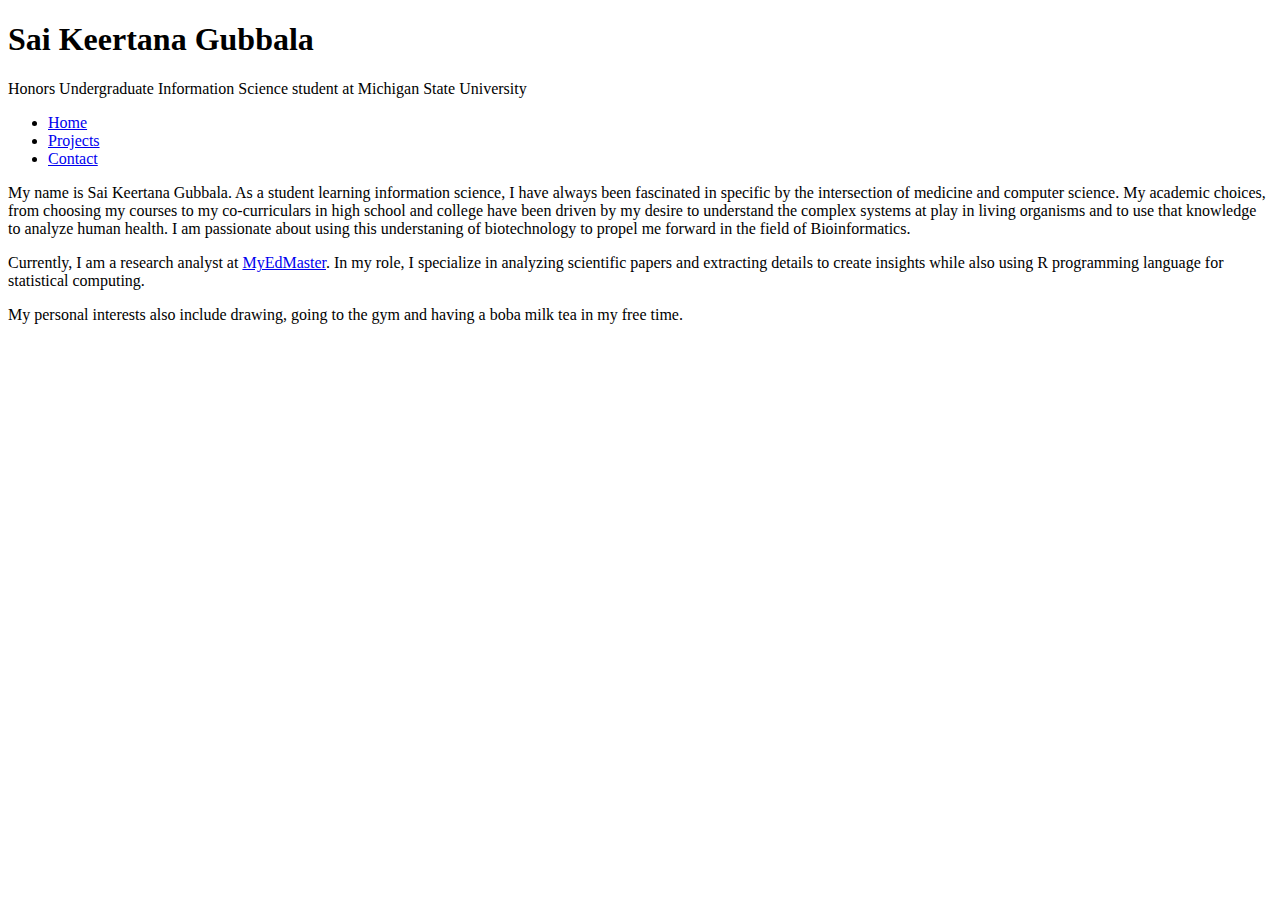
==== index.html @ 1b19bc7f "Add files via upload" ====
<!DOCTYPE html>
<html lang="en">
<head>
    <meta charset="UTF-8">
    <meta name="viewport" content="width=device-width, intial-scale=1.0">
    <link rel="stylesheet" href="style.css">
    <title>Sai Keertana Gubbala</title>
</head>
<body>
    <header>
        <h1>Sai Keertana Gubbala</h1>
        <p>Honors Undergraduate Information Science student at Michigan State University</p>
        <nav>
            <ul>
                <li><a href="index.html">Home</a></li>
                <li><a href="projects.html">Projects</a></li>
                <li><a href="contact.html">Contact</a></li>
            </ul>
        </nav>
    </header>
    <section id="about">
    <article class="about-post">
        <p>My name is Sai Keertana Gubbala. As a student learning information science, I have always been fascinated in specific by the intersection of medicine and computer science. My academic choices, from choosing my courses to my co-curriculars in high school and college have been driven by my desire to understand the complex systems at play in living organisms and to use that knowledge to analyze human health. I am passionate about using this understaning of biotechnology to propel me forward in the field of Bioinformatics.</p>
    </article>

    <article class="about-post">
        <p>Currently, I am a research analyst at <a href="https://www.myedmaster.com">MyEdMaster</a>. In my role, I specialize in analyzing scientific papers and extracting details to create insights while also using R programming language for statistical computing. </p>
    </article>

    <article class="about-post">
        <p>My personal interests also include drawing, going to the gym and having a boba milk tea in my free time.</p>
    </article>
    </section>
</body>
</html>
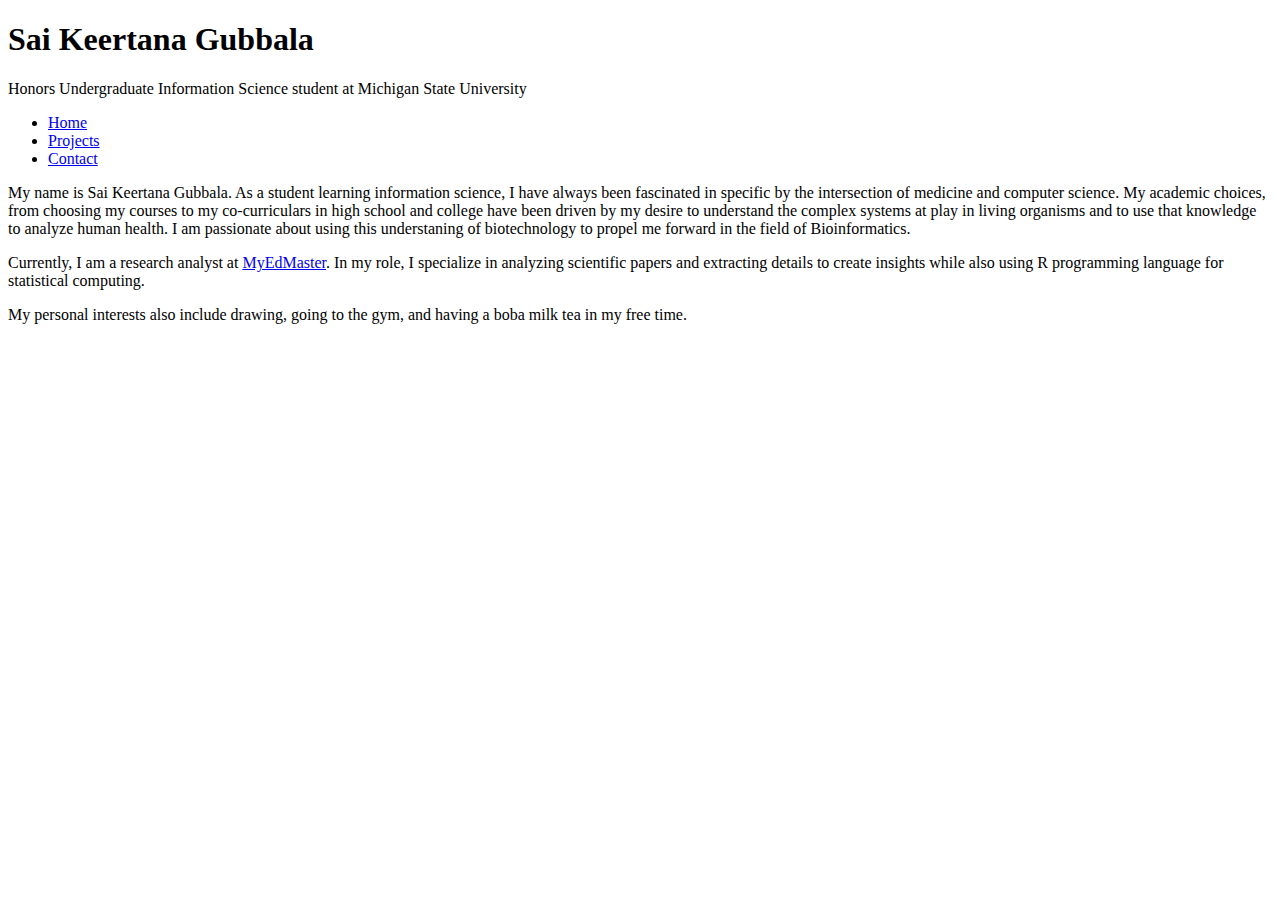
==== commit 96aae943: "Add files via upload" ====
--- a/index.html
+++ b/index.html
@@ -28,7 +28,7 @@
     </article>
 
     <article class="about-post">
-        <p>My personal interests also include drawing, going to the gym and having a boba milk tea in my free time.</p>
+        <p>My personal interests also include drawing, going to the gym, and having a boba milk tea in my free time.</p>
     </article>
     </section>
 </body>
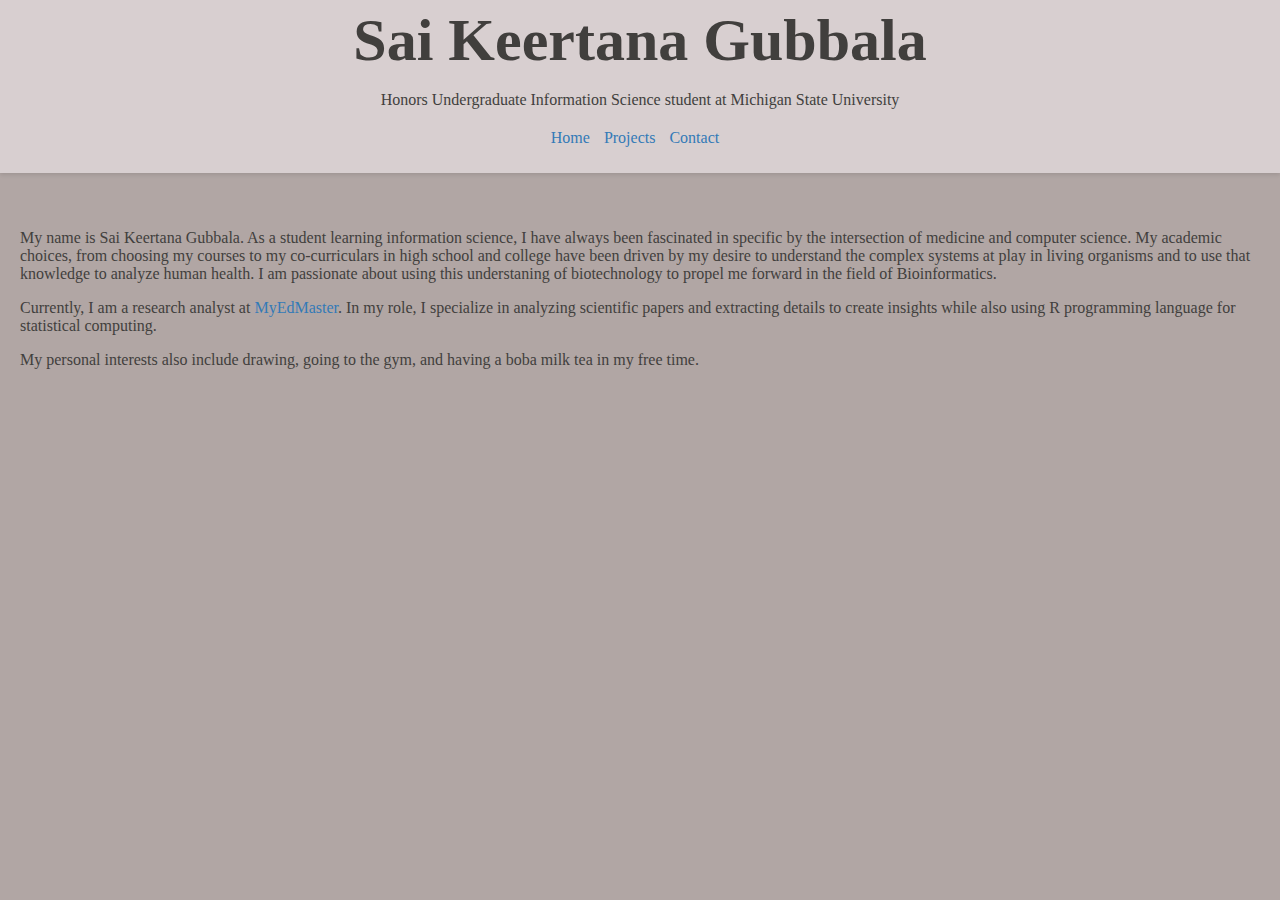
==== commit cacbc795: "Add files via upload" ====
--- a/index.html
+++ b/index.html
@@ -21,13 +21,7 @@
     <section id="about">
     <article class="about-post">
         <p>My name is Sai Keertana Gubbala. As a student learning information science, I have always been fascinated in specific by the intersection of medicine and computer science. My academic choices, from choosing my courses to my co-curriculars in high school and college have been driven by my desire to understand the complex systems at play in living organisms and to use that knowledge to analyze human health. I am passionate about using this understaning of biotechnology to propel me forward in the field of Bioinformatics.</p>
-    </article>
-
-    <article class="about-post">
         <p>Currently, I am a research analyst at <a href="https://www.myedmaster.com">MyEdMaster</a>. In my role, I specialize in analyzing scientific papers and extracting details to create insights while also using R programming language for statistical computing. </p>
-    </article>
-
-    <article class="about-post">
         <p>My personal interests also include drawing, going to the gym, and having a boba milk tea in my free time.</p>
     </article>
     </section>
--- a/style.css
+++ b/style.css
@@ -0,0 +1,84 @@
+body {
+    font-family:'Times New Roman', Times, serif;
+    margin: 0;
+    padding: 0;
+    color: #413f3d;
+    background-color: #b1a6a4;
+  }
+  
+  a {
+    color: #337ab7;
+    text-decoration: none;
+  }
+  
+  header {
+    background-color: #d8cfd0;
+    padding: 6px 20px 6px 20px;
+    text-align: center;
+    box-shadow: 0 2px 4px rgba(0, 0, 0, 0.1);
+  }
+  
+  h1 {
+    font-size: 60px;
+    margin: 0;
+  }
+  
+  p.subtitle {
+    font-size: 16px;
+    margin: 10px 0 0;
+  }
+  
+  nav ul {
+    list-style: none;
+    padding: 0;
+    margin: 20px 0;
+  }
+  
+  nav ul li {
+    display: inline-block;
+    margin-right: 10px;
+  }
+  
+  nav ul li a {
+    font-size: 16px;
+  }
+  
+  section {
+    margin: 20px 0;
+  }
+  
+  h2 {
+    font-size: 24px;
+    margin: 0;
+  }
+  
+  article {
+    padding: 20px;
+    margin-bottom: 20px;
+  }
+  
+  article h3 {
+    font-size: 20px;
+    margin: 0;
+  }
+  
+  p.project-date {
+    font-size: 16px;
+    color: #888;
+  }
+  
+  ul.contact-list {
+    list-style: none;
+    padding: 0;
+    margin: 20px 0;
+  }
+  
+  ul.contact-list li {
+    margin-bottom: 10px;
+  }
+  
+  ul.contact-list li a {
+    color: #337ab7;
+  }
+  
+  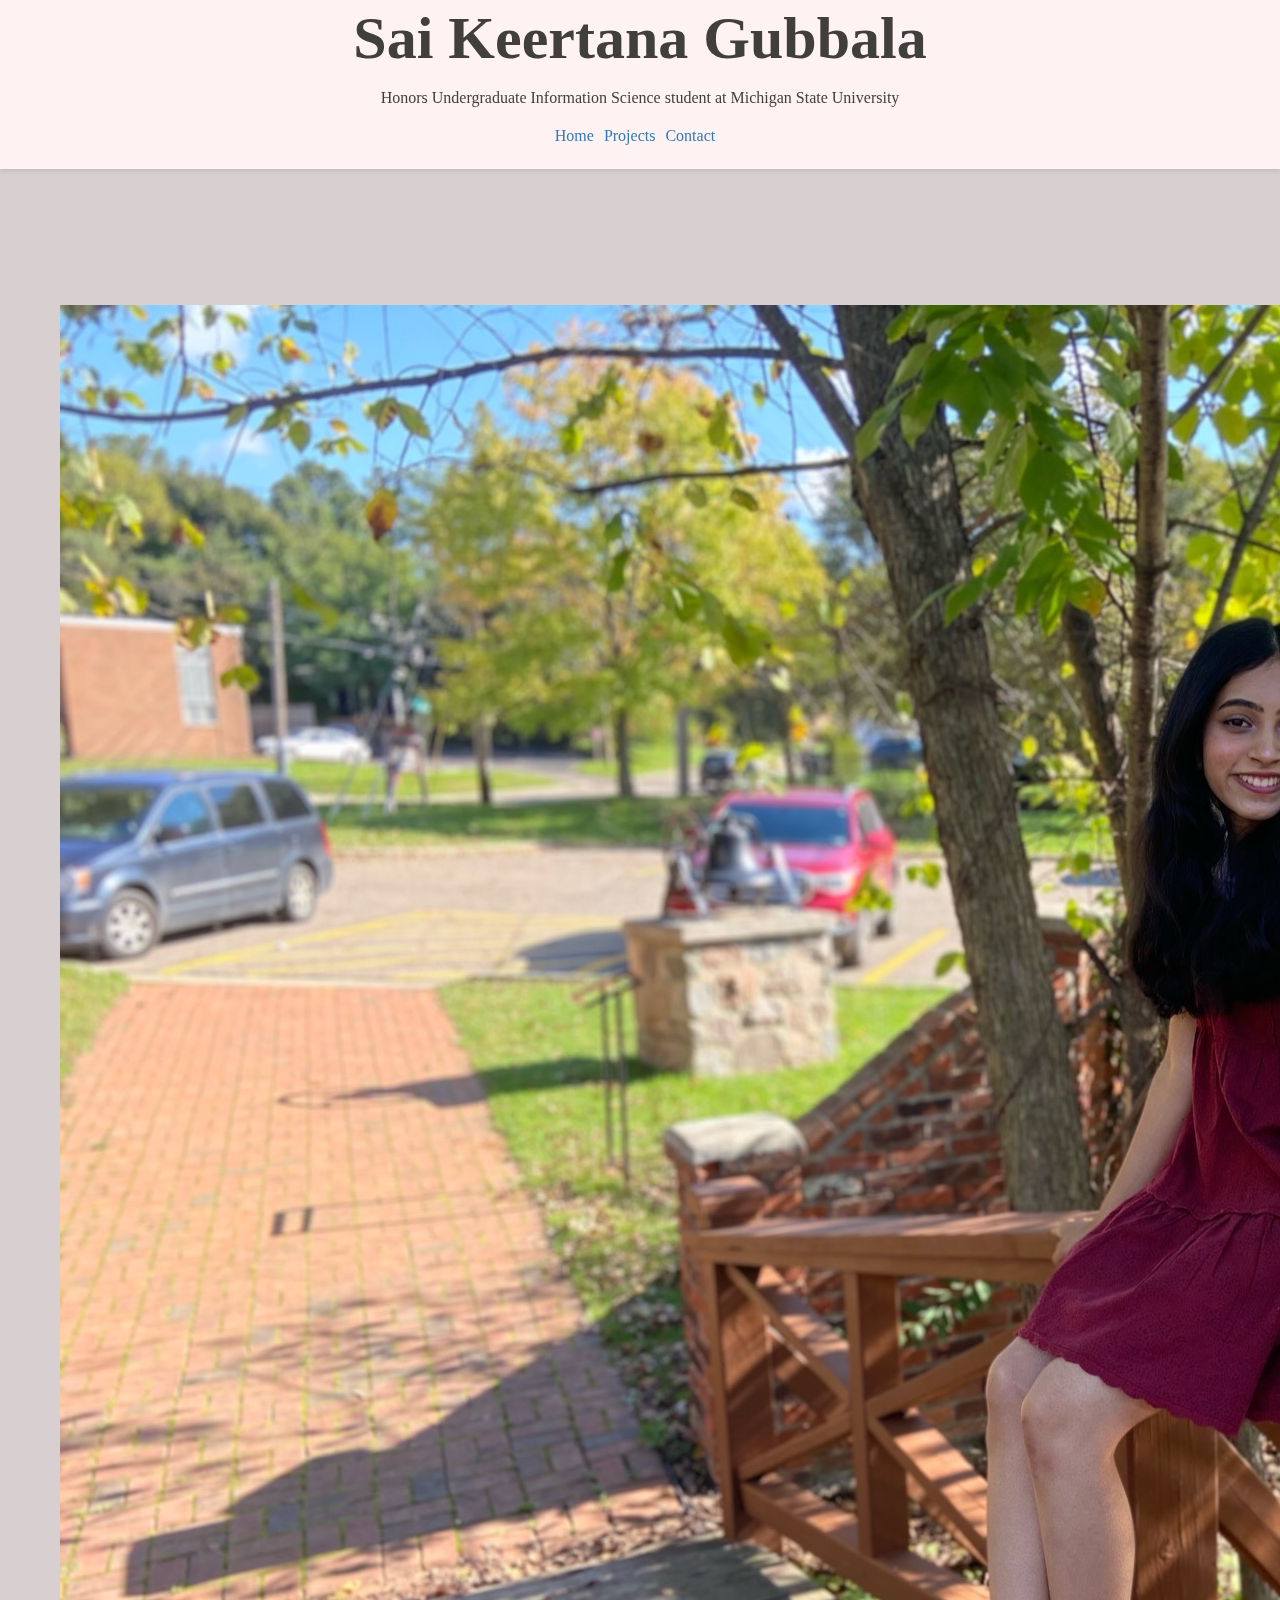
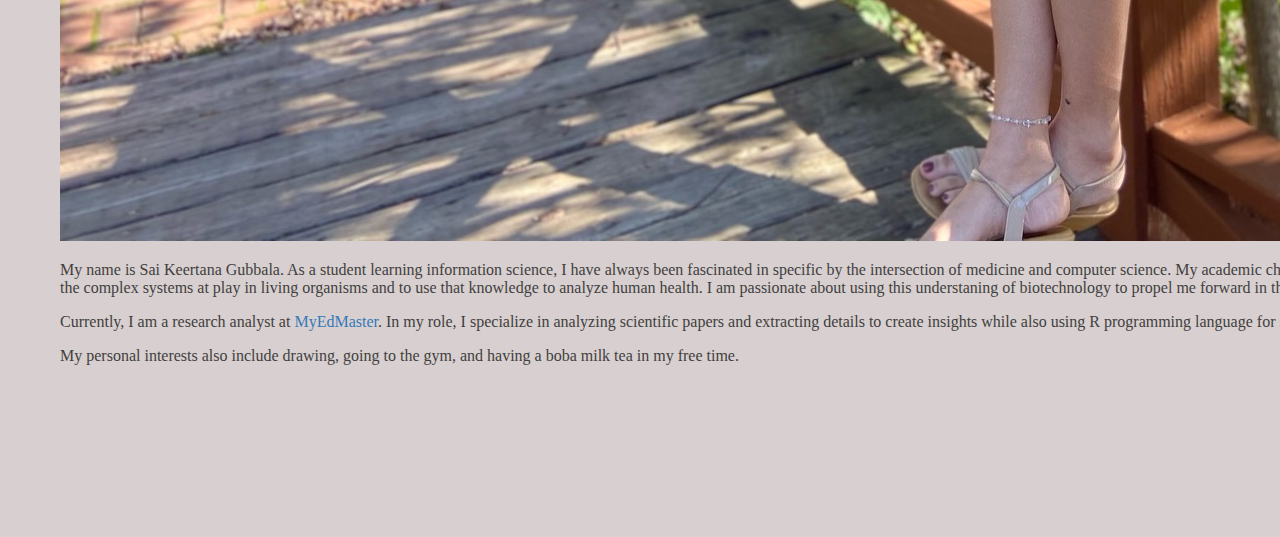
==== commit cb9bb490: "Add files via upload" ====
--- a/index.html
+++ b/index.html
@@ -20,6 +20,7 @@
     </header>
     <section id="about">
     <article class="about-post">
+        <figure><img alt="Image of me" src="me.jpg">
         <p>My name is Sai Keertana Gubbala. As a student learning information science, I have always been fascinated in specific by the intersection of medicine and computer science. My academic choices, from choosing my courses to my co-curriculars in high school and college have been driven by my desire to understand the complex systems at play in living organisms and to use that knowledge to analyze human health. I am passionate about using this understaning of biotechnology to propel me forward in the field of Bioinformatics.</p>
         <p>Currently, I am a research analyst at <a href="https://www.myedmaster.com">MyEdMaster</a>. In my role, I specialize in analyzing scientific papers and extracting details to create insights while also using R programming language for statistical computing. </p>
         <p>My personal interests also include drawing, going to the gym, and having a boba milk tea in my free time.</p>
--- a/style.css
+++ b/style.css
@@ -3,7 +3,7 @@
     margin: 0;
     padding: 0;
     color: #413f3d;
-    background-color: #b1a6a4;
+    background-color: #d8cfd0;
   }
   
   a {
@@ -12,10 +12,12 @@
   }
   
   header {
-    background-color: #d8cfd0;
-    padding: 6px 20px 6px 20px;
+    background-color: #fef2f2;
+    padding: 4px 20px 4px 20px;
     text-align: center;
     box-shadow: 0 2px 4px rgba(0, 0, 0, 0.1);
+    position: sticky;
+    top: 0;
   }
   
   h1 {
@@ -31,7 +33,9 @@
   nav ul {
     list-style: none;
     padding: 0;
+    display:flex;
     margin: 20px 0;
+    justify-content: center;
   }
   
   nav ul li {
@@ -44,7 +48,25 @@
   }
   
   section {
-    margin: 20px 0;
+    margin: 100px 0;
+    display: flex;
+    flex-direction: row;
+    align-items: center;
+  }
+
+  .about-post {
+    display: flex;
+    flex-direction: row;
+    justify-content: space-between;
+  }
+  
+  .about-post figure {
+    flex-basis: 40%;
+    margin-right: 20px;
+  }
+  
+  .about-post p {
+    flex-basis: 55%;
   }
   
   h2 {
@@ -64,7 +86,7 @@
   
   p.project-date {
     font-size: 16px;
-    color: #888;
+    color: #5d5d5d;
   }
   
   ul.contact-list {
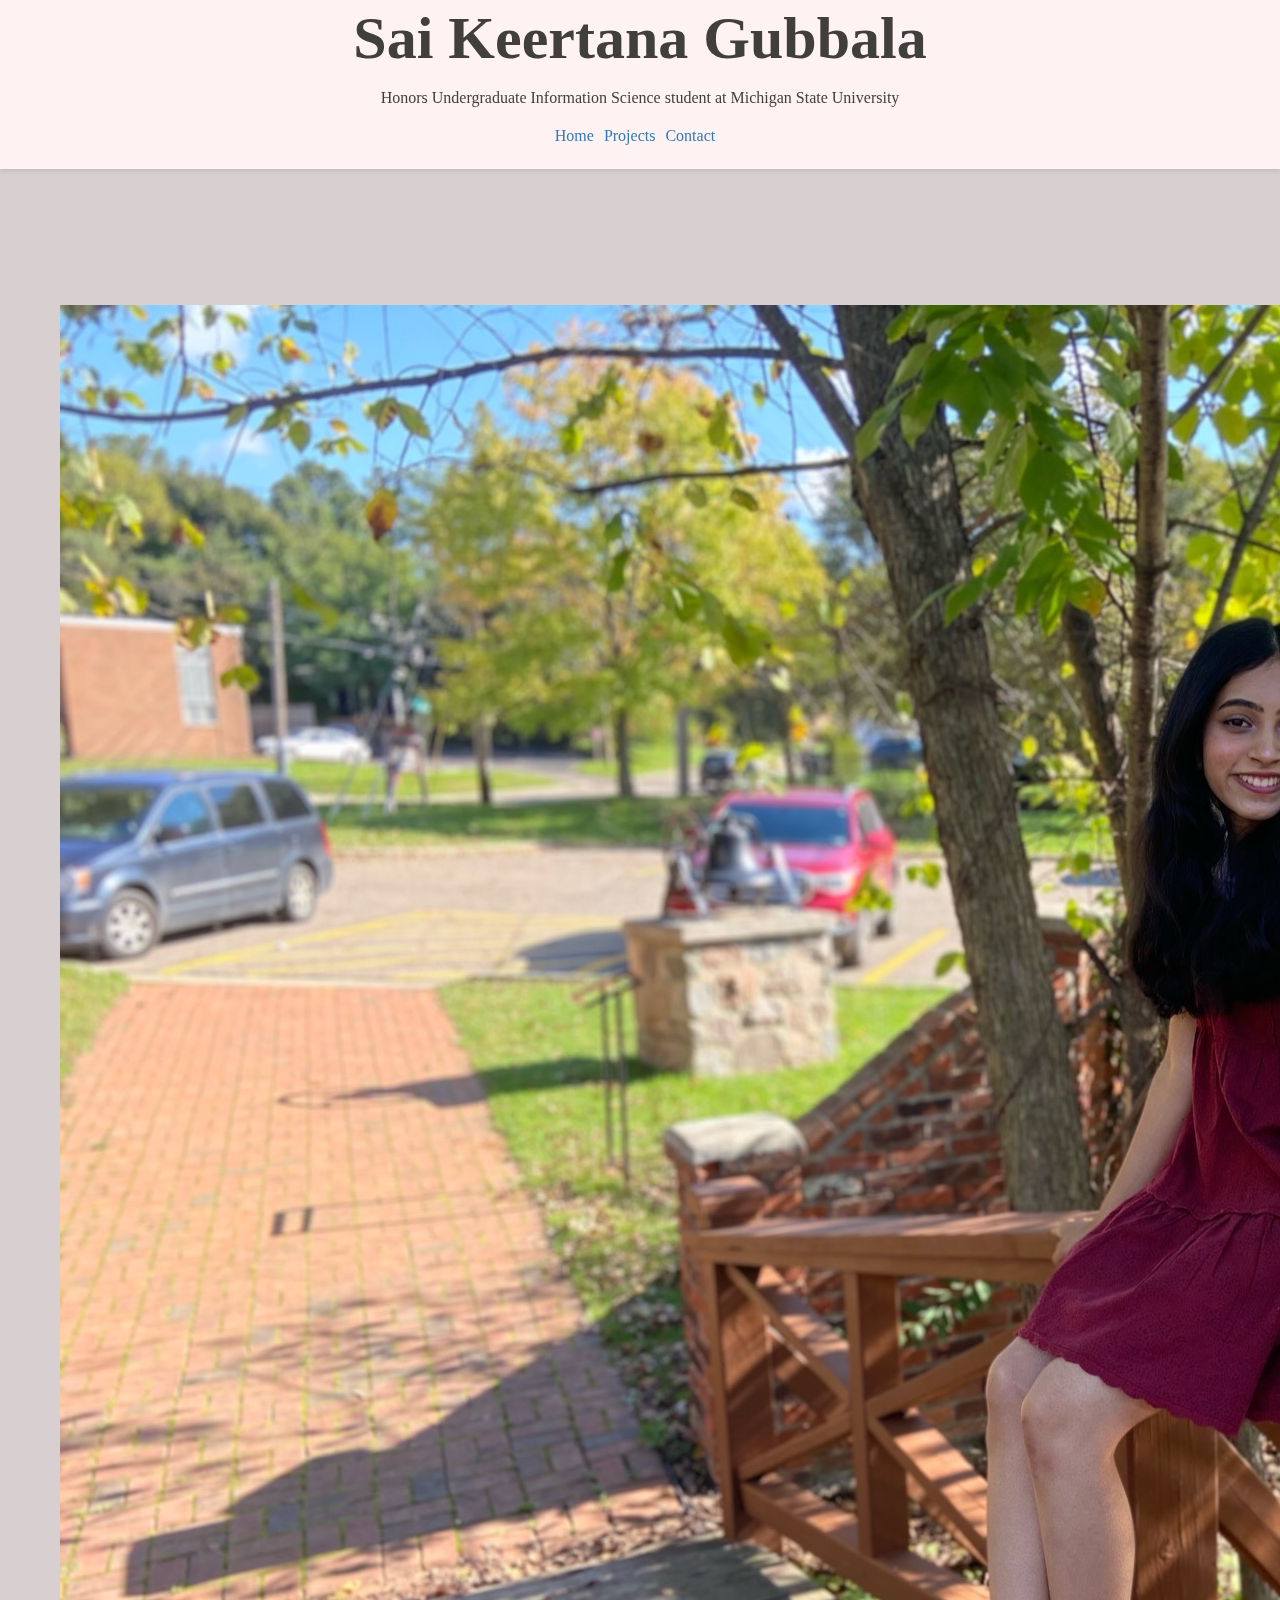
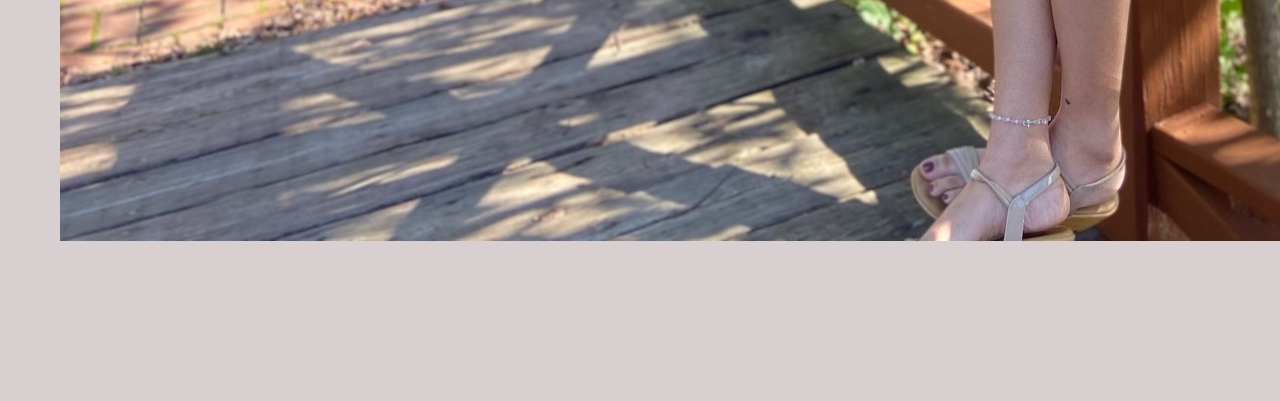
==== commit c9798da3: "Add files via upload" ====
--- a/index.html
+++ b/index.html
@@ -20,7 +20,7 @@
     </header>
     <section id="about">
     <article class="about-post">
-        <figure><img alt="Image of me" src="me.jpg">
+        <figure><img alt="Image of me" src="me.jpg"></figure>
         <p>My name is Sai Keertana Gubbala. As a student learning information science, I have always been fascinated in specific by the intersection of medicine and computer science. My academic choices, from choosing my courses to my co-curriculars in high school and college have been driven by my desire to understand the complex systems at play in living organisms and to use that knowledge to analyze human health. I am passionate about using this understaning of biotechnology to propel me forward in the field of Bioinformatics.</p>
         <p>Currently, I am a research analyst at <a href="https://www.myedmaster.com">MyEdMaster</a>. In my role, I specialize in analyzing scientific papers and extracting details to create insights while also using R programming language for statistical computing. </p>
         <p>My personal interests also include drawing, going to the gym, and having a boba milk tea in my free time.</p>
--- a/style.css
+++ b/style.css
@@ -58,6 +58,7 @@
     display: flex;
     flex-direction: row;
     justify-content: space-between;
+    align-items: center;
   }
   
   .about-post figure {
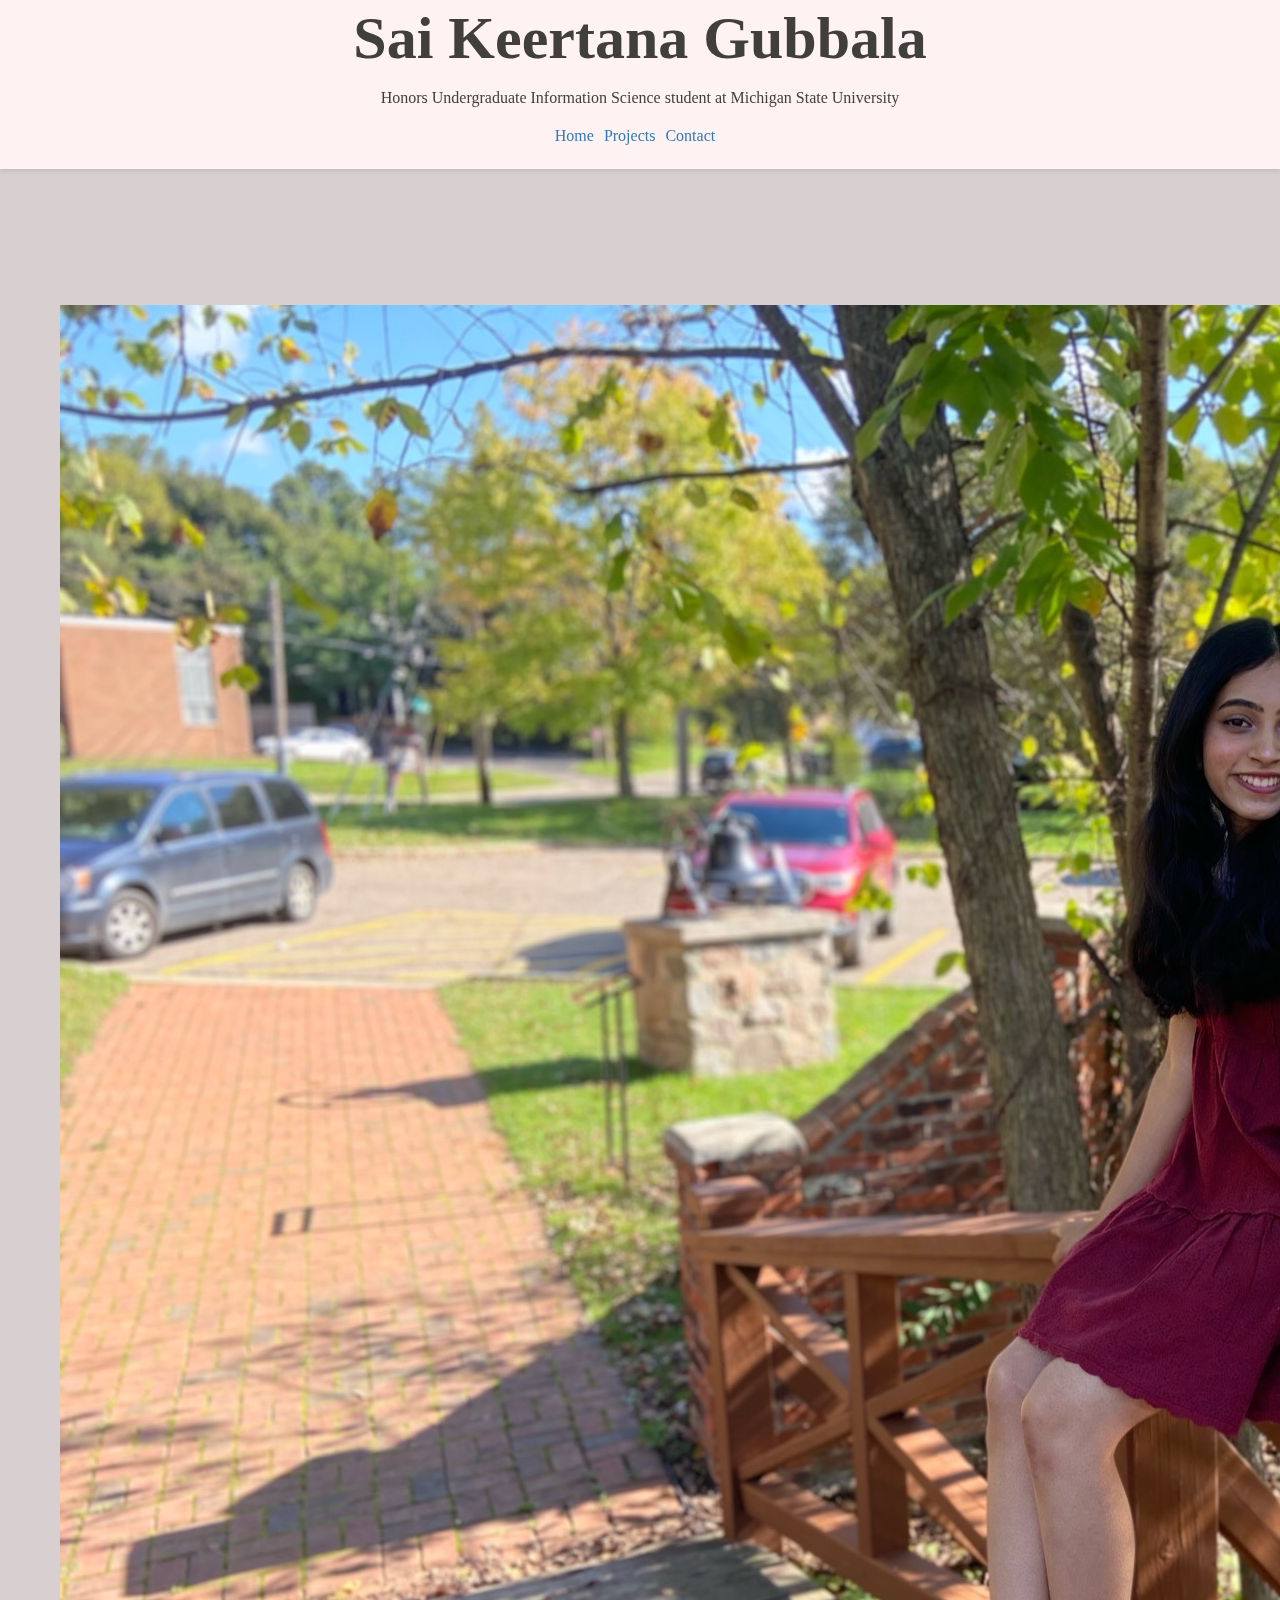
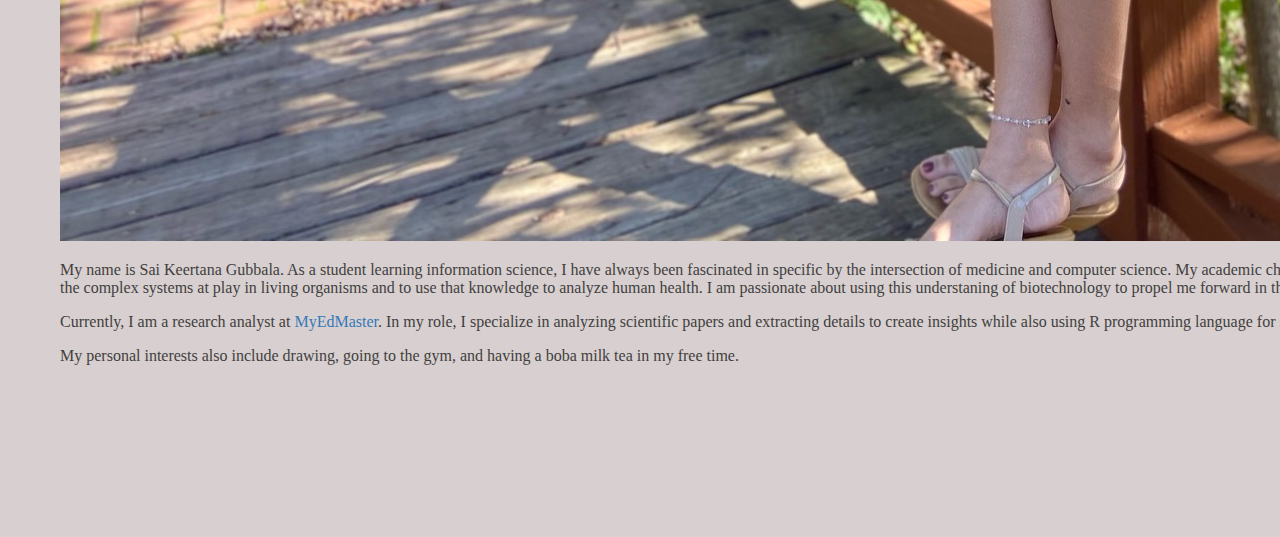
==== commit 482cedb3: "Add files via upload" ====
--- a/index.html
+++ b/index.html
@@ -20,7 +20,7 @@
     </header>
     <section id="about">
     <article class="about-post">
-        <figure><img alt="Image of me" src="me.jpg"></figure>
+        <figure><img alt="Image of me" src="me.jpg">
         <p>My name is Sai Keertana Gubbala. As a student learning information science, I have always been fascinated in specific by the intersection of medicine and computer science. My academic choices, from choosing my courses to my co-curriculars in high school and college have been driven by my desire to understand the complex systems at play in living organisms and to use that knowledge to analyze human health. I am passionate about using this understaning of biotechnology to propel me forward in the field of Bioinformatics.</p>
         <p>Currently, I am a research analyst at <a href="https://www.myedmaster.com">MyEdMaster</a>. In my role, I specialize in analyzing scientific papers and extracting details to create insights while also using R programming language for statistical computing. </p>
         <p>My personal interests also include drawing, going to the gym, and having a boba milk tea in my free time.</p>
--- a/style.css
+++ b/style.css
@@ -51,13 +51,11 @@
     margin: 100px 0;
     display: flex;
     flex-direction: row;
-    align-items: center;
   }
 
   .about-post {
     display: flex;
     flex-direction: row;
-    justify-content: space-between;
     align-items: center;
   }
   
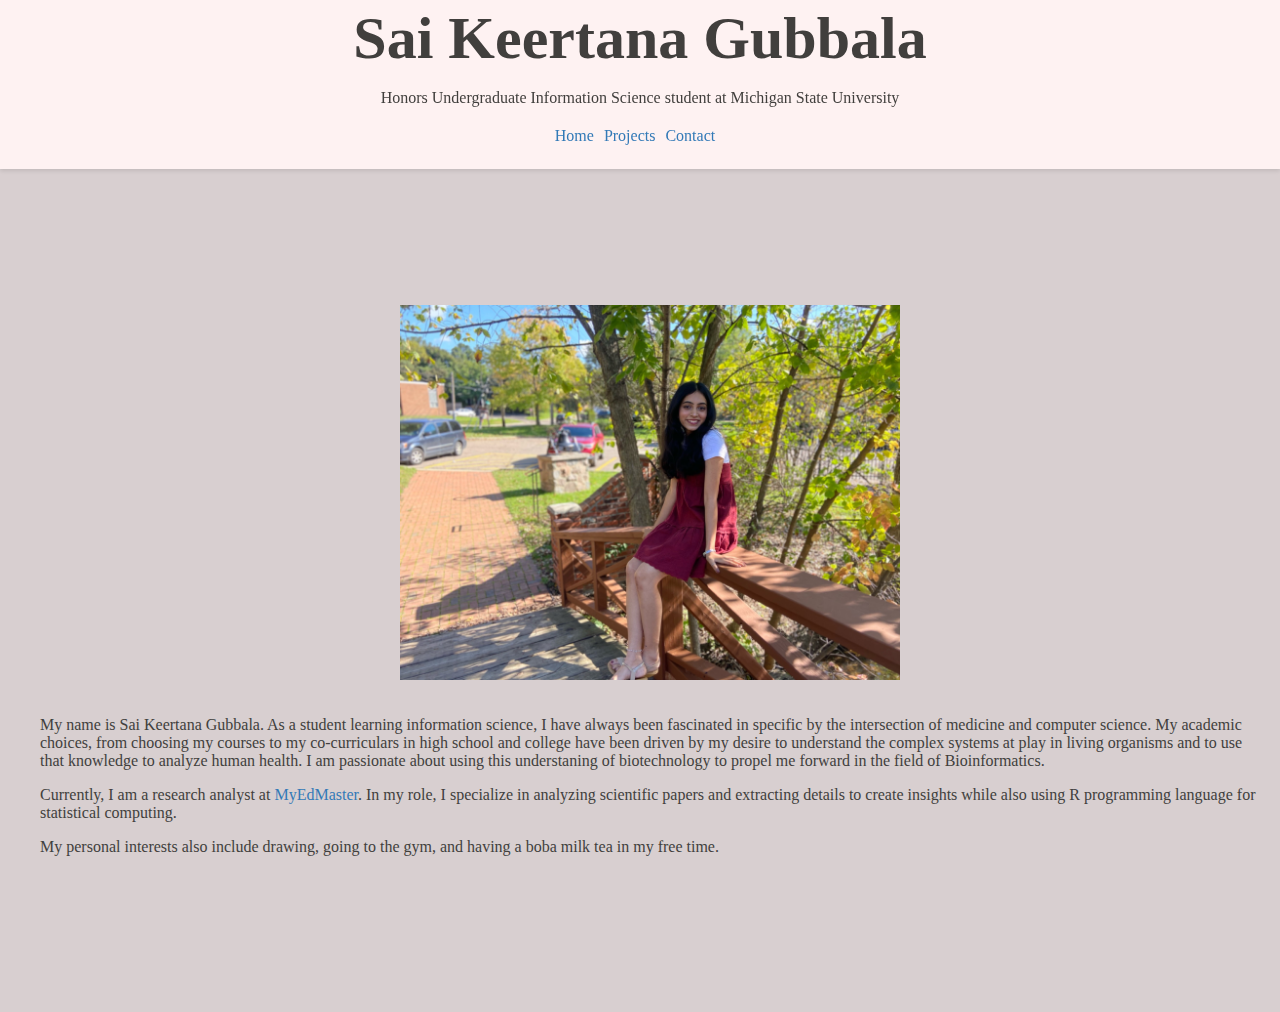
==== commit 9c12b1ee: "Add files via upload" ====
--- a/index.html
+++ b/index.html
@@ -19,12 +19,14 @@
         </nav>
     </header>
     <section id="about">
-    <article class="about-post">
-        <figure><img alt="Image of me" src="me.jpg">
-        <p>My name is Sai Keertana Gubbala. As a student learning information science, I have always been fascinated in specific by the intersection of medicine and computer science. My academic choices, from choosing my courses to my co-curriculars in high school and college have been driven by my desire to understand the complex systems at play in living organisms and to use that knowledge to analyze human health. I am passionate about using this understaning of biotechnology to propel me forward in the field of Bioinformatics.</p>
-        <p>Currently, I am a research analyst at <a href="https://www.myedmaster.com">MyEdMaster</a>. In my role, I specialize in analyzing scientific papers and extracting details to create insights while also using R programming language for statistical computing. </p>
-        <p>My personal interests also include drawing, going to the gym, and having a boba milk tea in my free time.</p>
-    </article>
+        <article class="about-post">
+            <figure><img alt="Image of me" src="me.jpg"></figure>
+            <div class="content">
+                <p>My name is Sai Keertana Gubbala. As a student learning information science, I have always been fascinated in specific by the intersection of medicine and computer science. My academic choices, from choosing my courses to my co-curriculars in high school and college have been driven by my desire to understand the complex systems at play in living organisms and to use that knowledge to analyze human health. I am passionate about using this understaning of biotechnology to propel me forward in the field of Bioinformatics.</p>
+                <p>Currently, I am a research analyst at <a href="https://www.myedmaster.com">MyEdMaster</a>. In my role, I specialize in analyzing scientific papers and extracting details to create insights while also using R programming language for statistical computing. </p>
+                <p>My personal interests also include drawing, going to the gym, and having a boba milk tea in my free time.</p>
+            </div>
+        </article>
     </section>
 </body>
 </html>--- a/style.css
+++ b/style.css
@@ -50,22 +50,32 @@
   section {
     margin: 100px 0;
     display: flex;
-    flex-direction: row;
+    flex-direction: column;
   }
 
   .about-post {
     display: flex;
-    flex-direction: row;
+    flex-direction: column;
     align-items: center;
   }
   
+
   .about-post figure {
-    flex-basis: 40%;
+    flex-basis: 30%;
     margin-right: 20px;
+    float: left;
+  }
+
+  .about-post p {
+    flex-basis: 70%;
+  }
+
+  .about-post p {
+    margin-left: 20px;
   }
   
-  .about-post p {
-    flex-basis: 55%;
+  .about-post figure img {
+    width: 500px;
   }
   
   h2 {
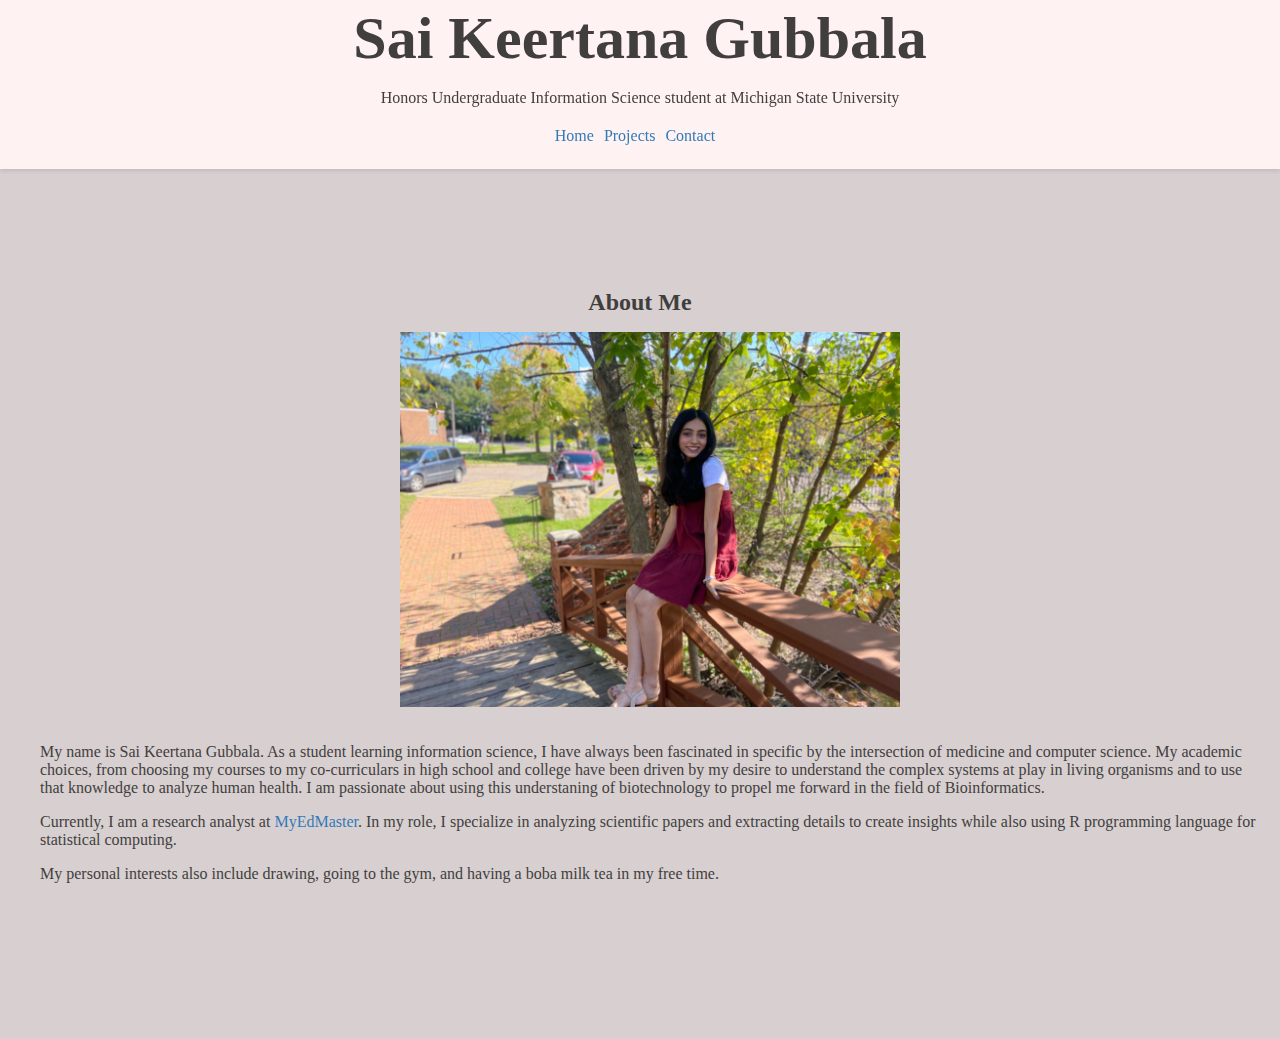
==== commit 81586162: "Add files via upload" ====
--- a/index.html
+++ b/index.html
@@ -20,6 +20,7 @@
     </header>
     <section id="about">
         <article class="about-post">
+            <h2>About Me</h2>
             <figure><img alt="Image of me" src="me.jpg"></figure>
             <div class="content">
                 <p>My name is Sai Keertana Gubbala. As a student learning information science, I have always been fascinated in specific by the intersection of medicine and computer science. My academic choices, from choosing my courses to my co-curriculars in high school and college have been driven by my desire to understand the complex systems at play in living organisms and to use that knowledge to analyze human health. I am passionate about using this understaning of biotechnology to propel me forward in the field of Bioinformatics.</p>
